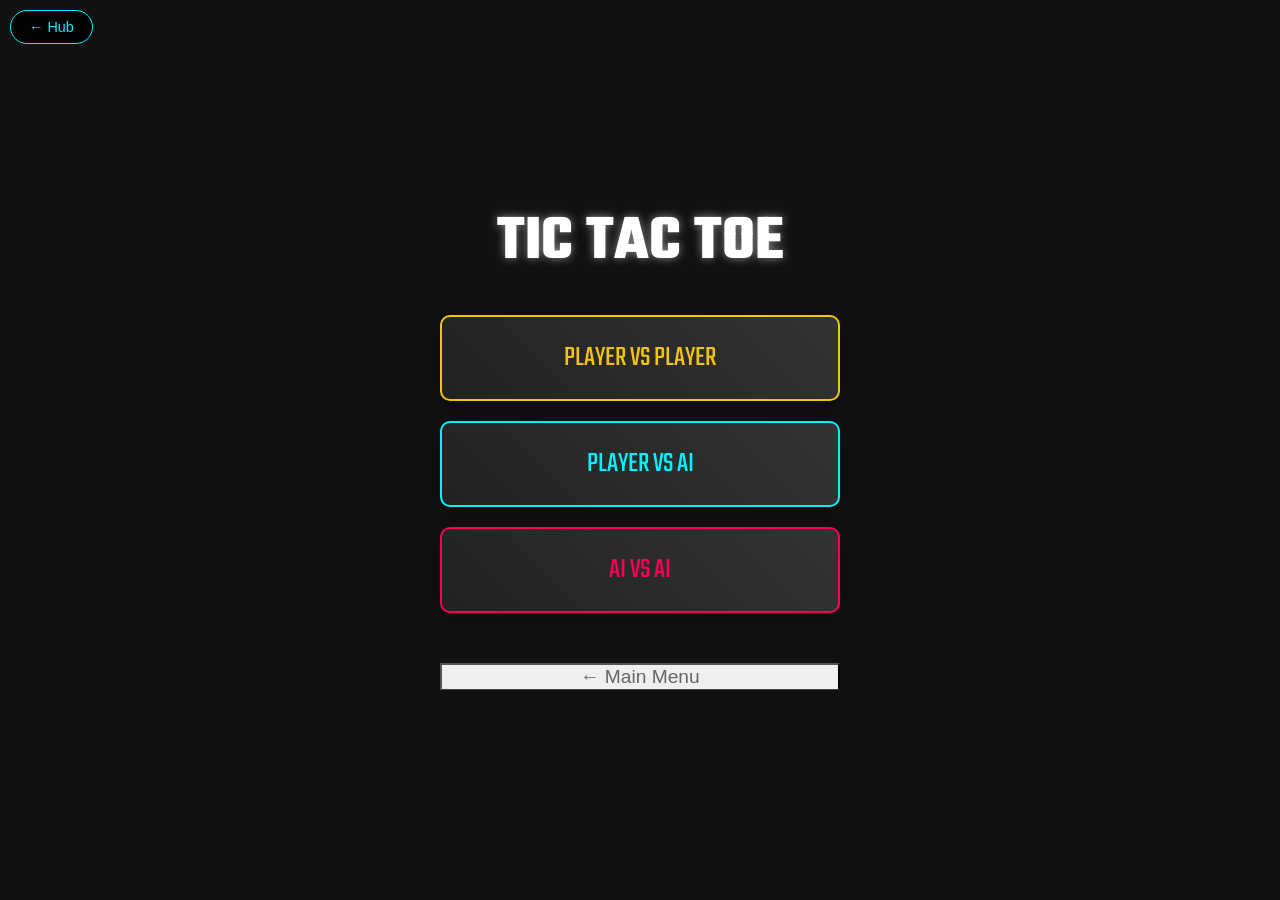
==== site/games/ttt.html @ b1186b71 "Initial commit" ====
<!DOCTYPE html>
<html lang="en">
<head>
 <script>
        // SECURITY CHECK & FIREBASE VERIFICATION
        const storedName = localStorage.getItem('playerName');
        
        // Basic Local Check
        if (localStorage.getItem('isLoggedIn') !== 'true' || !storedName) {
            window.parent.postMessage('spa-back','*');
        } else {
            // Extra Protection: Check if user actually exists in Firebase
            const checkId = storedName.toLowerCase().trim();
            if (typeof db !== 'undefined' && db) {
                db.ref('users/' + checkId).once('value', snap => {
                    if (!snap.exists()) {
                        window.parent.postMessage({type:'notify',msg:'⛔ Access denied! Please re-login.',nt:'error'},'*');
                        localStorage.clear();
                        window.parent.postMessage('spa-back','*');
                    }
                });
            }
        }
    </script>
    
    <meta charset="UTF-8">
    <meta name="viewport" content="width=device-width, initial-scale=1.0, maximum-scale=1.0, user-scalable=no">
    <title>Tic Tac Toe</title>
    <style>
        @import url('https://fonts.googleapis.com/css2?family=Teko:wght@500;700&display=swap');

        :root {
            --bg: #111;
            --x-color: #00f3ff; /* Neon Cyan */
            --o-color: #ff0055; /* Neon Pink */
            --grid-color: #333;
            --text-color: #fff;
        }

        body {
            background-color: var(--bg);
            color: var(--text-color);
            font-family: 'Teko', sans-serif;
            margin: 0;
            height: 100vh;
            display: flex;
            flex-direction: column;
            align-items: center;
            justify-content: center;
            overflow: hidden;
            touch-action: manipulation;
        }

        /* --- MODE SELECTION SCREEN --- */
        #mode-menu {
            display: flex;
            flex-direction: column;
            gap: 20px;
            text-align: center;
            width: 100%;
            max-width: 400px;
            padding: 20px;
            animation: fadeIn 0.5s ease;
        }

        h1 {
            font-size: 4rem;
            margin: 0 0 20px 0;
            text-shadow: 0 0 10px rgba(255,255,255,0.5);
            line-height: 1;
        }

        .mode-btn {
            background: linear-gradient(45deg, #222, #333);
            border: 2px solid #555;
            color: white;
            padding: 20px;
            font-size: 1.8rem;
            font-family: 'Teko', sans-serif;
            cursor: pointer;
            border-radius: 10px;
            transition: 0.2s;
            text-transform: uppercase;
            box-shadow: 0 5px 15px rgba(0,0,0,0.3);
        }

        .mode-btn:active { transform: scale(0.96); }

        /* Specific Colors for Modes */
        .btn-pvp { border-color: #f1c40f; color: #f1c40f; } /* Yellow */
        .btn-ai { border-color: #00f3ff; color: #00f3ff; } /* Cyan */
        .btn-sim { border-color: #ff0055; color: #ff0055; } /* Pink */

        /* --- GAME SCREEN --- */
        #game-screen {
            display: none; /* Hidden by default */
            flex-direction: column;
            align-items: center;
            width: 100%;
        }

        .status {
            font-size: 2rem;
            margin-bottom: 20px;
            height: 40px;
            color: #ccc;
        }

        .board {
            display: grid;
            grid-template-columns: repeat(3, 1fr);
            gap: 10px;
            background-color: var(--bg);
            padding: 10px;
            border-radius: 15px;
            box-shadow: 0 0 30px rgba(0,0,0,0.5);
        }

        .cell {
            width: 90px;
            height: 90px;
            background-color: #1a1a1a;
            border-radius: 10px;
            display: flex;
            align-items: center;
            justify-content: center;
            font-size: 4rem;
            font-weight: bold;
            cursor: pointer;
            box-shadow: inset 0 0 10px rgba(0,0,0,0.5);
            transition: background 0.2s;
        }

        /* Cell States */
        .cell.x { color: var(--x-color); text-shadow: 0 0 15px var(--x-color); }
        .cell.o { color: var(--o-color); text-shadow: 0 0 15px var(--o-color); }
        .cell:active { background-color: #252525; }

        /* WIN ANIMATION KEYFRAMES */
        @keyframes winPulse {
            0% { transform: scale(1); filter: brightness(1); }
            50% { transform: scale(1.05); filter: brightness(1.5); box-shadow: 0 0 20px currentColor; }
            100% { transform: scale(1); filter: brightness(1); }
        }

        .cell.win-highlight {
            animation: winPulse 0.8s ease-in-out infinite;
            background-color: #333;
            border: 2px solid white;
            z-index: 10; /* Bring to front */
        }

        /* Controls */
        .controls {
            margin-top: 30px;
            display: flex;
            gap: 20px;
        }

        .ctrl-btn {
            padding: 10px 20px;
            font-size: 1.2rem;
            font-family: 'Teko', sans-serif;
            border: none;
            border-radius: 5px;
            cursor: pointer;
            background: #444;
            color: white;
        }

        .btn-back { background: #e74c3c; }
        .btn-reset { background: #3498db; }

        /* Menu Link */
        .main-menu-link {
            margin-top: 30px;
            color: #666;
            text-decoration: none;
            font-size: 1.2rem;
            border-bottom: 1px solid #444;
        }

        @keyframes fadeIn {
            from { opacity: 0; transform: translateY(20px); }
            to { opacity: 1; transform: translateY(0); }
        }
    </style>
</head>
<body><style>#spabk{position:fixed;top:10px;left:10px;z-index:99999;background:rgba(0,0,0,0.8);color:#00f3ff;border:1px solid #00f3ff;padding:8px 18px;border-radius:20px;cursor:pointer;font-family:Segoe UI,sans-serif;font-size:.9rem;backdrop-filter:blur(5px);}#spabk:hover{background:#00f3ff;color:#000;}</style><button id="spabk" onclick="window.parent.postMessage('spa-back','*'); exitLandscapeAndRelease();">← Hub</button>

    <div id="mode-menu">
        <h1>TIC TAC TOE</h1>
        <button class="mode-btn btn-pvp" onclick="startGame('PvP')">Player vs Player</button>
        <button class="mode-btn btn-ai" onclick="startGame('PvAI')">Player vs AI</button>
        <button class="mode-btn btn-sim" onclick="startGame('AIvAI')">AI vs AI</button>
        
        <button class="main-menu-link" onclick="window.parent.postMessage('spa-back','*')">← Main Menu</button>
    </div>

    <div id="game-screen">
        <div class="status" id="status-text">Player X's Turn</div>
        
        <div class="board" id="board">
            <div class="cell" onclick="handleCellClick(0)"></div>
            <div class="cell" onclick="handleCellClick(1)"></div>
            <div class="cell" onclick="handleCellClick(2)"></div>
            <div class="cell" onclick="handleCellClick(3)"></div>
            <div class="cell" onclick="handleCellClick(4)"></div>
            <div class="cell" onclick="handleCellClick(5)"></div>
            <div class="cell" onclick="handleCellClick(6)"></div>
            <div class="cell" onclick="handleCellClick(7)"></div>
            <div class="cell" onclick="handleCellClick(8)"></div>
        </div>

        <div class="controls">
            <button class="ctrl-btn btn-back" onclick="showMenu()">Change Mode</button>
            <button class="ctrl-btn btn-reset" onclick="resetGame()">Restart</button>
        </div>
    </div>

    <script>
        // --- GAME VARIABLES ---
        let boardState = ["", "", "", "", "", "", "", "", ""];
        let currentPlayer = "X";
        let gameActive = true;
        let currentMode = ""; // 'PvP', 'PvAI', 'AIvAI'
        
        const statusText = document.getElementById("status-text");
        const cells = document.querySelectorAll(".cell");
        const modeMenu = document.getElementById("mode-menu");
        const gameScreen = document.getElementById("game-screen");

        const winningConditions = [
            [0, 1, 2], [3, 4, 5], [6, 7, 8], // Rows
            [0, 3, 6], [1, 4, 7], [2, 5, 8], // Cols
            [0, 4, 8], [2, 4, 6]             // Diagonals
        ];

        // --- NAVIGATION ---
        function startGame(mode) {
            currentMode = mode;
            modeMenu.style.display = "none";
            gameScreen.style.display = "flex";
            resetGame();

            if (currentMode === 'AIvAI') {
                statusText.innerText = "Simulation Started...";
                setTimeout(makeAIMove, 500); // Start the AI loop
            }
        }

        function showMenu() {
            gameActive = false; // Stop any running AI
            gameScreen.style.display = "none";
            modeMenu.style.display = "flex";
        }

        // --- GAME LOGIC ---
        
        function handleCellClick(index) {
            // If game over, cell taken, or it's AI turn (in AI modes), ignore click
            if (!gameActive || boardState[index] !== "") return;
            
            // In AIvAI, humans can't click
            if (currentMode === 'AIvAI') return;

            // Make Move
            makeMove(index, currentPlayer);

            // If game still active...
            if (gameActive) {
                if (currentMode === 'PvAI') {
                    // Lock board, wait for AI
                    setTimeout(makeAIMove, 600);
                }
            }
        }

        function makeMove(index, player) {
            boardState[index] = player;
            cells[index].innerText = player;
            cells[index].classList.add(player.toLowerCase()); // Add class 'x' or 'o' for color

            // Check for Win
            let winningLine = checkWin();
            if (winningLine) {
                statusText.innerText = `${player} Wins!`;
                statusText.style.color = player === 'X' ? 'var(--x-color)' : 'var(--o-color)';
                
                // --- APPLY WIN ANIMATION ---
                winningLine.forEach(idx => {
                    cells[idx].classList.add("win-highlight");
                });
                
                gameActive = false;
                return;
            }

            if (!boardState.includes("")) {
                statusText.innerText = "It's a Draw!";
                statusText.style.color = '#fff';
                gameActive = false;
                return;
            }

            // Switch Player
            currentPlayer = currentPlayer === "X" ? "O" : "X";
            statusText.innerText = `${currentPlayer}'s Turn`;
            statusText.style.color = '#ccc';
        }

        function makeAIMove() {
            if (!gameActive) return;

            let moveIndex = getBestMove();
            makeMove(moveIndex, currentPlayer);

            // If Simulation Mode, trigger next move loop
            if (currentMode === 'AIvAI' && gameActive) {
                let delay = Math.random() * 500 + 500; // Random delay 0.5s - 1s
                setTimeout(makeAIMove, delay); 
            }
        }

        function resetGame() {
            boardState = ["", "", "", "", "", "", "", "", ""];
            gameActive = true;
            currentPlayer = "X";
            statusText.innerText = "Player X's Turn";
            statusText.style.color = '#ccc';
            
            cells.forEach(cell => {
                cell.innerText = "";
                // Remove all classes to reset color and animation
                cell.classList.remove("x", "o", "win-highlight");
            });

            // If restarting AI vs AI
            if (currentMode === 'AIvAI') {
                setTimeout(makeAIMove, 500);
            }
        }

        // Returns Array of winning indices [0, 1, 2] OR null if no win
        function checkWin() {
            for (let condition of winningConditions) {
                let [a, b, c] = condition;
                if (boardState[a] && boardState[a] === boardState[b] && boardState[a] === boardState[c]) {
                    return condition; 
                }
            }
            return null;
        }

        // --- SIMPLE AI LOGIC ---
        function getBestMove() {
            // 1. Try to Win
            let winMove = findWinningMove(currentPlayer);
            if (winMove !== -1) return winMove;

            // 2. Block Opponent
            let opponent = currentPlayer === "X" ? "O" : "X";
            let blockMove = findWinningMove(opponent);
            if (blockMove !== -1) return blockMove;

            // 3. Take Center if open
            if (boardState[4] === "") return 4;

            // 4. Take Random available
            let available = [];
            boardState.forEach((cell, index) => {
                if (cell === "") available.push(index);
            });
            return available[Math.floor(Math.random() * available.length)];
        }

        function findWinningMove(player) {
            for (let condition of winningConditions) {
                let [a, b, c] = condition;
                // Check if 2 spots are 'player' and 1 is empty
                if (boardState[a] === player && boardState[b] === player && boardState[c] === "") return c;
                if (boardState[a] === player && boardState[c] === player && boardState[b] === "") return b;
                if (boardState[b] === player && boardState[c] === player && boardState[a] === "") return a;
            }
            return -1;
        }

    </script>
</body>

</html>
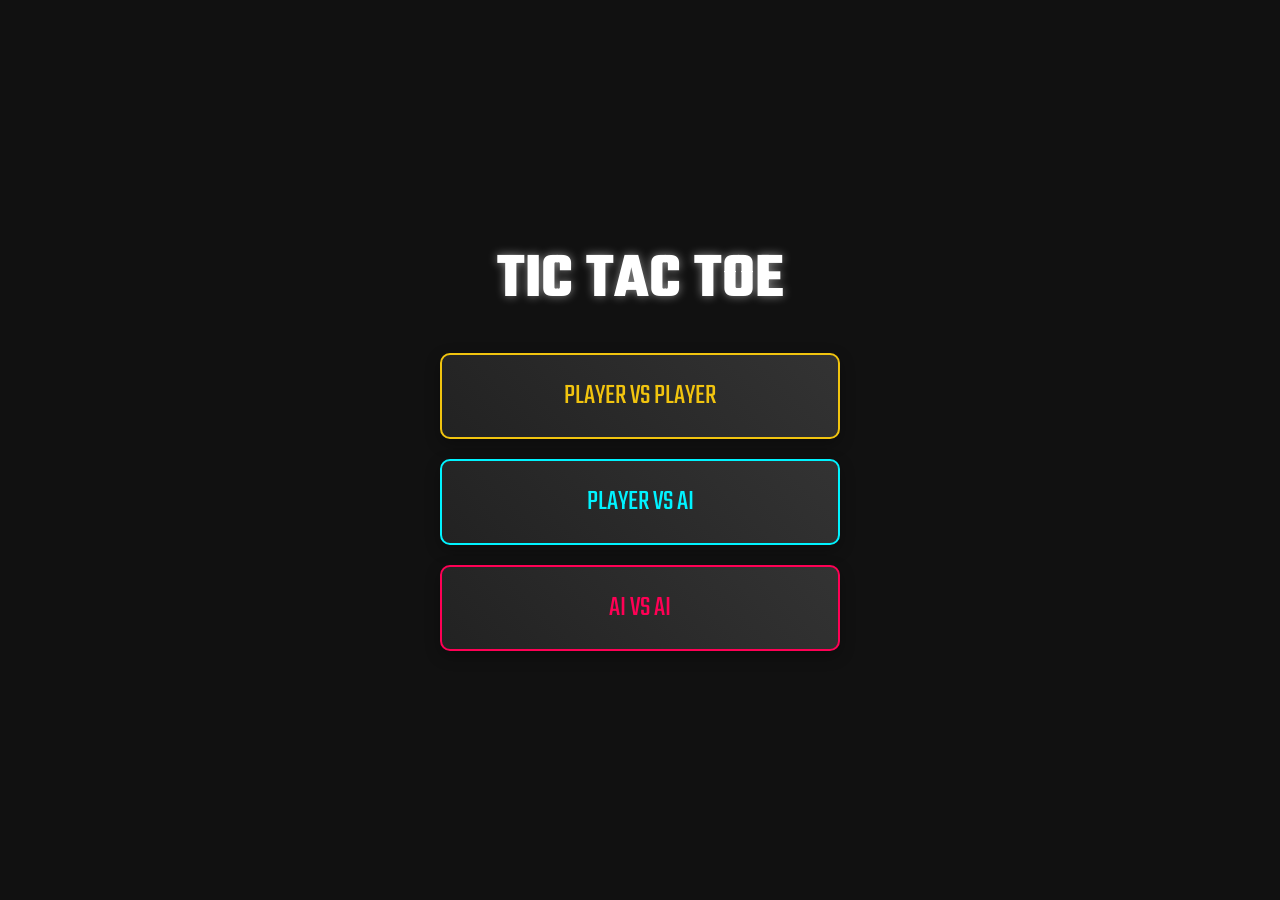
==== commit ac5669b3: "Firebase support+Overall Fixes" ====
--- a/site/games/ttt.html
+++ b/site/games/ttt.html
@@ -186,15 +186,15 @@
         }
     </style>
 </head>
-<body><style>#spabk{position:fixed;top:10px;left:10px;z-index:99999;background:rgba(0,0,0,0.8);color:#00f3ff;border:1px solid #00f3ff;padding:8px 18px;border-radius:20px;cursor:pointer;font-family:Segoe UI,sans-serif;font-size:.9rem;backdrop-filter:blur(5px);}#spabk:hover{background:#00f3ff;color:#000;}</style><button id="spabk" onclick="window.parent.postMessage('spa-back','*'); exitLandscapeAndRelease();">← Hub</button>
+<body>
 
     <div id="mode-menu">
         <h1>TIC TAC TOE</h1>
         <button class="mode-btn btn-pvp" onclick="startGame('PvP')">Player vs Player</button>
         <button class="mode-btn btn-ai" onclick="startGame('PvAI')">Player vs AI</button>
         <button class="mode-btn btn-sim" onclick="startGame('AIvAI')">AI vs AI</button>
-        
-        <button class="main-menu-link" onclick="window.parent.postMessage('spa-back','*')">← Main Menu</button>
+ <!--       
+        <button class="main-menu-link" onclick="window.parent.postMessage('spa-back','*')">← Main Menu</button> -->
     </div>
 
     <div id="game-screen">
